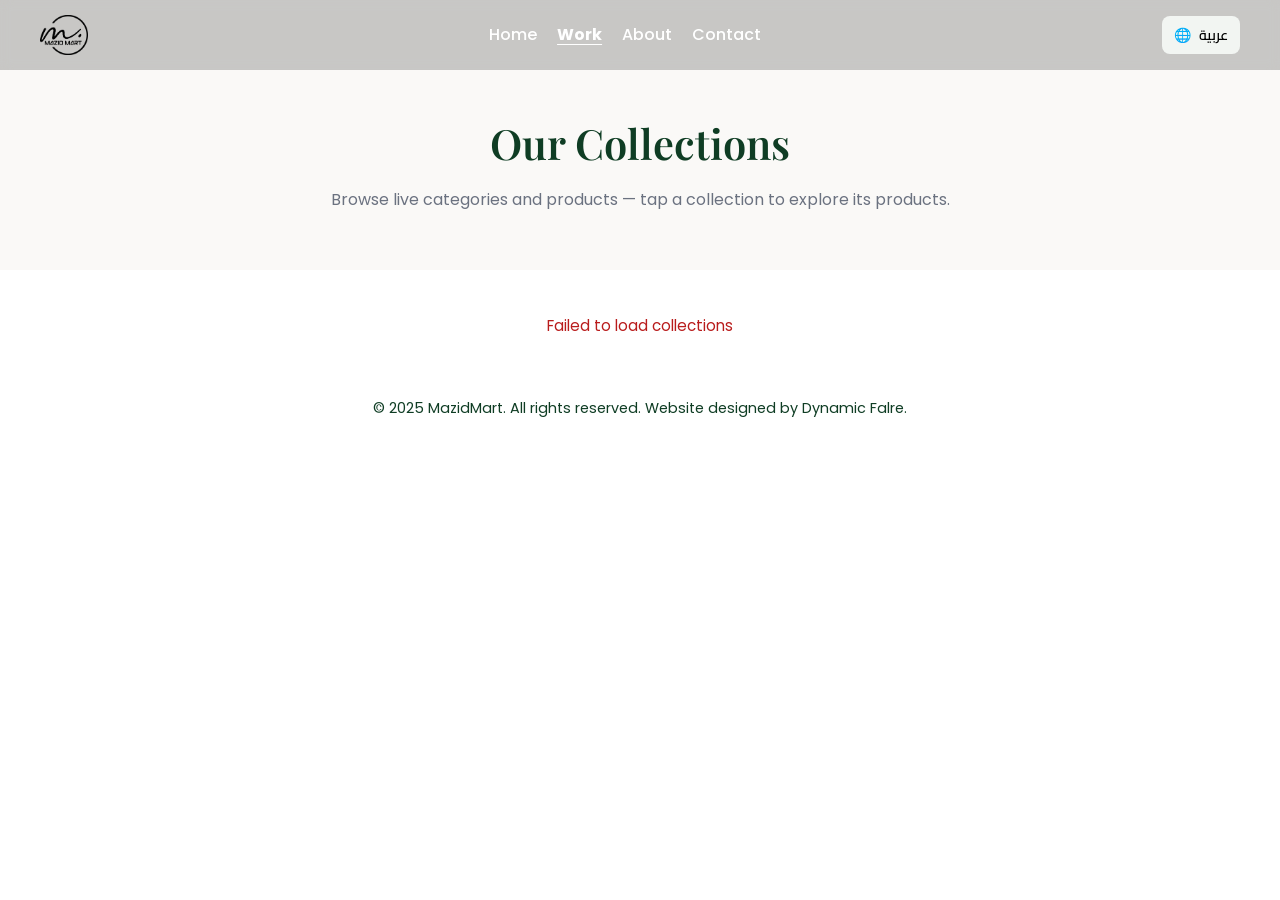
==== categories.html @ 2cf7d4c9 "feat: dedicated categories & product details pages - add categories.html: root tabs + live categorie" ====
<!DOCTYPE html>
<html lang="en">
<head>
  <meta charset="UTF-8">
  <meta name="viewport" content="width=device-width, initial-scale=1.0">
  <title>Collections — MazidMart</title>
  <link rel="stylesheet" href="css/tokens.css">
  <link rel="stylesheet" href="css/base.css">
  <link rel="stylesheet" href="css/header.css">
  <link rel="stylesheet" href="css/work.css">
  <link rel="stylesheet" href="css/catalog.css">
  <link rel="stylesheet" href="css/footer.css">
  <link href="https://fonts.googleapis.com/css2?family=Cairo:wght@400;600;700&family=Poppins:wght@400;600;700&family=Playfair+Display:wght@600;700&family=Dancing+Script:wght@700&display=swap" rel="stylesheet">
  <style>
    .cat-hero { padding: 110px 20px 40px; background: var(--color-bg); text-align:center; }
    .cat-hero h1{ font-family: "Playfair Display", serif; font-size: clamp(1.8rem,5vw,2.6rem); color: var(--color-primary); }
    .cat-hero p{ color: var(--color-text-muted); max-width: 640px; margin: 10px auto 0; }
    .root-tabs{ display:flex; gap:8px; flex-wrap:wrap; justify-content:center; margin:18px auto 0; max-width:900px; }
    .root-tab{ padding:8px 16px; border:1px solid var(--color-border); border-radius:20px; background:#fff; cursor:pointer; font-size:0.85rem; font-weight:600; transition: all .2s; }
    .root-tab.active{ background: var(--color-primary); color:#fff; border-color: var(--color-primary); }
    .root-tab:hover{ border-color: var(--color-primary); }
    .cat-section{ max-width: 1280px; margin: 0 auto; padding: 20px; }
    .category-products-header{ display:flex; align-items:center; justify-content:space-between; gap:12px; flex-wrap:wrap; margin: 18px 0; }
    .category-products-header h2{ font-size: clamp(1.2rem,3vw,1.6rem); color: var(--color-primary); }
    .back-link{ display:inline-flex; align-items:center; gap:6px; text-decoration:none; color: var(--color-primary); font-weight:600; border:1px solid var(--color-border); padding:8px 14px; border-radius:8px; background:#fff; }
    .back-link:hover{ background: var(--color-surface-2); }
    .pagination-bar{ display:flex; justify-content:center; gap:12px; margin:20px 0; }
  </style>
</head>
<body>
  <div class="overlay" id="overlay"></div>
  <header class="header">
    <div class="logo"><a href="index.html"><img src="images/MazidMartLogo.png" alt="MazidMart Logo"></a></div>
    <button class="menu-toggle" id="menu-toggle">☰</button>
    <nav class="nav" id="nav-menu">
      <a href="index.html#home" data-key="home">Home</a>
      <a href="categories.html" data-key="work" style="font-weight:700; text-decoration:underline; text-underline-offset:4px;">Collections</a>
      <a href="index.html#about" data-key="about">About</a>
      <a href="index.html#contact" data-key="contact">Contact</a>
    </nav>
    <div class="actions">
      <button id="lang-btn" class="btn">🌐 <span>English</span></button>
    </div>
  </header>

  <section class="cat-hero">
    <h1 id="catHeroTitle">Our Collections</h1>
    <p id="catHeroDesc">Browse live categories and products — tap a collection to explore its products.</p>
    <div id="rootTabs" class="root-tabs" aria-label="Category filters"></div>
  </section>

  <main class="cat-section">
    <div id="catalogStatus" class="catalog-status">Loading collections…</div>
    <div id="workGrid" class="work-grid"></div>

    <!-- Products view for selected category -->
    <div id="productsView" style="display:none;">
      <div class="category-products-header">
        <h2 id="productsTitle">Products</h2>
        <a href="categories.html" class="back-link">← Back to collections</a>
      </div>
      <div id="productsStatus" class="catalog-status"></div>
      <div id="productsGrid" class="product-modal-grid" style="max-height:none; overflow:visible;"></div>
      <div class="pagination-bar">
        <button id="loadMoreBtn" class="btn" style="display:none;">Load more</button>
      </div>
    </div>
  </main>

  <section class="footer">
    <div class="footer-container">
      <p class="copyright-text" data-key="footer_copyright">© 2025 MazidMart. All rights reserved.</p>
    </div>
  </section>

  <script src="js/config.js"></script>
  <script src="js/api.js"></script>
  <script src="js/lang.js" defer></script>
  <script src="js/header.js" defer></script>
  <script src="js/categories.js" defer></script>
</body>
</html>
---- css/tokens.css ----
/* ===== Design Tokens — MazidMart Luxury Silver ===== */
:root {
  --color-primary: #0f3d24;
  --color-primary-600: #145a35;
  --color-primary-800: #0a2a18;
  --color-accent: #c9a86a;
  --color-accent-600: #b89452;
  --color-bg: #faf9f7;
  --color-surface: #ffffff;
  --color-surface-2: #f3f1ee;
  --color-text: #1a1a1a;
  --color-text-muted: #6b7280;
  --color-border: #e8e5e0;
  --color-silver: #c0c0c0;
  --color-overlay: rgba(15,61,36,0.92);
  --radius-sm: 8px;
  --radius-md: 12px;
  --radius-lg: 16px;
  --radius-xl: 20px;
  --shadow-sm: 0 2px 8px rgba(0,0,0,0.06);
  --shadow-md: 0 8px 24px rgba(0,0,0,0.10);
  --shadow-lg: 0 16px 40px rgba(0,0,0,0.14);
  --container-max: 1280px;
  --header-h: 64px;
  --ease: cubic-bezier(.4,0,.2,1);
  --bp-xs: 480px;
  --bp-sm: 768px;
  --bp-md: 1024px;
  --bp-lg: 1280px;
  --bp-xl: 1440px;
}
---- css/base.css ----
/* ===== Fonts Setup ===== */
@import url('https://fonts.googleapis.com/css2?family=Cairo:wght@400;600;700&family=Poppins:wght@400;600;700&display=swap');

/* ===== Reset CSS ===== */
* {
  margin: 0;
  padding: 0;
  box-sizing: border-box;
}

html {
  scroll-behavior: smooth;
}

body {
  font-family: "Poppins", "Cairo", sans-serif;
  background: #ffffff;
  color: #222;
  line-height: 1.6;
}


/* ===== Language Specific ===== */
body.ar {
  direction: rtl;
  text-align: right;
  font-family: "Cairo", Tahoma, sans-serif;
}

body.en {
  direction: ltr;
  text-align: left;
  font-family: "Poppins", "Cairo", sans-serif;
}
/* Signature only uses Dancing Script */
.sign, .discover-signature {
  font-family: "Dancing Script", cursive;
}

/* ===== Containers ===== */
.container {
  max-width: 1200px;
  margin: 0 auto;
  padding: 0 20px;
}

/* ===== Tokens import via tokens.css load order ===== */

/* ===== Sections ===== */
section {
  padding: 80px 20px;
}
@media (max-width: 1024px) { section{ padding: 64px 20px; } }
@media (max-width: 480px) { section{ padding: 48px 16px; } }

.section-title {
  font-size: clamp(1.6rem, 4vw, 2.2rem);
  font-weight: 700;
  color: var(--color-primary, #0f3d24);
  margin-bottom: 15px;
  text-align: center;
}

.section-desc {
  font-size: 1rem;
  color: #555;
  max-width: 800px;
  margin: 0 auto 40px;
  text-align: center;
}

/* ===== Buttons ===== */
.btn {
  display: inline-flex;
  align-items: center;
  gap: 6px;
  padding: 8px 14px;
  background: #0f3d24;
  color: #fff;
  border: none;
  border-radius: 6px;
  font-size: 0.95rem;
  font-weight: 600;
  cursor: pointer;
  transition: background 0.3s ease;
}

.btn:hover {
  background: #145a35;
}

.btn span {
  font-family: inherit;
}

/* ===== Utilities ===== */
img {
  max-width: 100%;
  height: auto;
  display: block;
}

h1, h2, h3, h4, h5, h6 {
  font-family: inherit;
  font-weight: 600;
  color: inherit;
}

p {
  font-family: inherit;
  color: inherit;
}
---- css/header.css ----
/* ===== Header ===== */
.header {
  display: flex;
  justify-content: space-between;
  align-items: center;
  padding: 15px 40px;
  position: fixed;
  top: 0;
  left: 0;
  width: 100%;
  z-index: 1000;
  background: rgba(0, 0, 0, 0.2);
  backdrop-filter: blur(6px);
  transition: background 0.3s ease, box-shadow 0.3s ease;
  box-sizing: border-box;
}

.header.scrolled {
  background: rgba(10, 42, 24, 0.88);
  backdrop-filter: blur(10px);
  box-shadow: 0 4px 16px rgba(0, 0, 0, 0.18);
  border-bottom: 1px solid rgba(255,255,255,0.08);
}

/* Logo */
.logo img {
  height: 40px;
}

/* Nav */
.nav {
  display: flex;
  gap: 20px;
}

.nav a {
  text-decoration: none;
  color: white;
  font-weight: 500;
  transition: color 0.3s;
}

.nav a:hover {
  color: #ddd;
}

/* Actions */
.actions {
  display: flex;
  gap: 10px;
}

/* Language Button */
#lang-btn {
  display: flex;
  align-items: center;
  gap: 6px;
  font-size: 14px;
  padding: 6px 12px;
  border-radius: 8px;
  background: #f2f5f2;
  color: #000;
  border: none;
  cursor: pointer;
  font-family: "Cairo";
  transition: all 0.3s ease;
}

#lang-btn span {
  margin-left: 2px;
}

#lang-btn.ar {
  font-family: "Cairo";
}

/* Mobile Menu Button */
.menu-toggle {
  display: none;
  font-size: 28px;
  background: none;
  border: none;
  cursor: pointer;
  color: white;
}

/* Overlay */
.overlay {
  display: none;
  position: fixed;
  top: 0;
  left: 0;
  width: 100%;
  height: 100%;
  background: rgba(0, 0, 0, 0.5);
  z-index: 999;
  opacity: 0;
  transition: opacity 0.3s ease;
}

.overlay.show {
  display: block;
  opacity: 1;
}

/* 📱 Responsive — unified */
@media (max-width: 1024px) {
  .header { padding: 14px 20px; }
  .nav { gap: 16px; }
}
@media (max-width: 768px) {
  .header {
    padding: 15px 20px;
    display: grid;
    grid-template-columns: auto 1fr auto;
    align-items: center;
    gap: 10px;
  }

  .actions {
    order: 1;
    justify-self: start;
  }

  .logo {
    order: 2;
    justify-self: center;
  }

  .menu-toggle {
    display: block;
    order: 3;
    justify-self: end;
  }

  .nav {
    display: none;
    flex-direction: column;
    position: fixed;
    top: 0;
    right: -100%;
    width: 75%;
    height: 100vh;
    background: #0f3d24;
    backdrop-filter: none;
    padding: 80px 30px 30px;
    z-index: 1001;
    transition: right 0.3s ease;
    box-shadow: -2px 0 10px rgba(0, 0, 0, 0.2);
  }

  .nav.show {
    display: flex;
    right: 0;
  }
  
  /* NEW CSS RULE: Change body background when mobile menu is open */
  body.show-nav-body {
    background-color: #0f3d24;
  }

  .nav a {
    color: #ffffff;
    padding: 15px 0;
    border-bottom: 1px solid rgba(255, 255, 255, 0.2);
    font-size: 16px;
  }

  .nav a:hover {
    color: #f0f0f0;
    background: rgba(0, 0, 0, 0.1);
    padding: 15px 10px;
  }

  .logo img {
    height: 36px;
  }

  #lang-btn {
    font-size: 12px;
    padding: 5px 10px;
  }
}
---- css/work.css ----
/* ===== Our Work Section ===== */
.our-work {
  padding: 80px 20px;
  background: var(--color-bg, #f9f9f9);
}

.work-header {
  text-align: center;
  max-width: 700px;
  margin: 0 auto 50px;
}

.work-header h2 {
  font-size: 2.5rem;
  color: #0f3d24;
  margin-bottom: 12px;
  font-weight: 700;
}

.work-header p {
  font-size: 1.1rem;
  color: #666;
  line-height: 1.6;
}

.work-grid {
  display: grid;
  grid-template-columns: repeat(4, 1fr);
  gap: 20px;
  max-width: 1200px;
  margin: 0 auto;
}

.work-box {
  position: relative;
  border-radius: var(--radius-md, 12px);
  overflow: hidden;
  height: 280px;
  cursor: pointer;
  transition: transform 0.3s var(--ease, ease), box-shadow 0.3s var(--ease, ease);
  border: 1px solid var(--color-border, #e8e5e0);
  background: var(--color-surface, #fff);
  box-shadow: var(--shadow-sm, 0 2px 8px rgba(0,0,0,0.06));
}

.work-box:hover {
  transform: translateY(-5px);
  box-shadow: var(--shadow-md, 0 8px 24px rgba(0,0,0,0.10));
}
.work-box:focus-visible { outline: 2px solid var(--color-accent, #c9a86a); outline-offset: 2px; }

.work-box img {
  width: 100%;
  height: 100%;
  object-fit: cover;
  transition: transform 0.5s ease;
}

.work-box:hover img {
  transform: scale(1.1);
}

.work-overlay {
  position: absolute;
  top: 0;
  left: 0;
  width: 100%;
  height: 100%;
  background: linear-gradient(to top, rgba(0, 0, 0, 0.8) 0%, rgba(0, 0, 0, 0.4) 50%, transparent 100%);
  display: flex;
  flex-direction: column;
  align-items: center;
  justify-content: center;
  padding: 30px;
  opacity: 0;
  transition: opacity 0.4s ease;
  text-align: center;
}

.work-box:hover .work-overlay {
  opacity: 1;
}

.work-overlay h3 {
  color: #fff;
  font-size: 1.3rem;
  font-weight: 600;
  transform: translateY(20px);
  transition: transform 0.4s ease;
  margin-bottom: 8px;
}

.work-box:hover .work-overlay h3 {
  transform: translateY(0);
}

.work-cta {
  color: #fff;
  font-size: 0.9rem;
  font-weight: 400;
  opacity: 0.9;
  transform: translateY(20px);
  transition: transform 0.4s ease 0.1s;
  margin: 0;
}

.work-box:hover .work-cta {
  transform: translateY(0);
}

/* ===== 📱 Responsive — unified (1024→900→480) ===== */
@media (max-width: 1024px) {
  .work-grid { grid-template-columns: repeat(3, 1fr); gap: 16px; }
  .work-box { height: 260px; }
}
@media (max-width: 900px) {
  .our-work {
    padding: 60px 20px;
  }

  .work-header h2 {
    font-size: 2rem;
  }

  .work-header p {
    font-size: 1rem;
  }

  .work-grid {
    grid-template-columns: repeat(2, 1fr);
    gap: 15px;
  }

  .work-box {
    height: 250px;
  }

  .work-overlay h3 {
    font-size: 1.2rem;
  }
}

@media (max-width: 480px) {
  .work-header h2 {
    font-size: 1.6rem;
  }

  .work-grid {
    grid-template-columns: repeat(2, 1fr);
    gap: 10px;
  }

  .work-box {
    height: 180px;
  }

  .work-overlay h3 {
    font-size: 1rem;
  }

  .work-overlay {
    padding: 20px;
  }
}

/* ===== Image Slider Modal Styles (Add this section to work.css) ===== */
.modal-slider {
    display: none; /* Hidden by default */
    position: fixed; 
    z-index: 1000; /* High z-index to be on top of everything */
    left: 0;
    top: 0;
    width: 100%; 
    height: 100%; 
    overflow: auto; 
    background-color: rgba(0,0,0,0.9); /* Black w/ opacity */
    padding: 20px;
}

/* When modal is shown, use flexbox for centering */
.modal-slider[style*="display: block"],
.modal-slider[style*="display:block"] {
    display: flex !important;
    align-items: center;
    justify-content: center;
}

.modal-content {
    margin: 0;
    display: block;
    width: 90%;
    max-width: 900px;
    position: relative;
    background-color: #fff;
    border-radius: 12px;
    overflow: hidden;
}

.close-btn {
    position: absolute;
    top: 15px;
    right: 35px;
    color: #fff;
    font-size: 40px;
    font-weight: bold;
    transition: 0.3s;
    cursor: pointer;
    z-index: 1001; 
    text-shadow: 0 0 5px rgba(0,0,0,0.5);
}

.close-btn:hover,
.close-btn:focus {
    color: #0f3d24;
    text-decoration: none;
    cursor: pointer;
}

/* Slider Container */
.slider-container {
    position: relative;
    min-height: 500px;
    max-height: 70vh; 
    overflow: hidden;
    background-color: #000;
    display: flex;
    align-items: center;
}

.slider-images {
    display: flex; /* Makes images line up horizontally */
    transition: transform 0.5s ease-in-out; /* For sliding animation */
    height: 100%;
    align-items: center;
    direction: ltr; /* Force LTR to prevent RTL from reversing translateX */
}

.slider-images img {
    width: 100%;
    height: auto;
    min-height: 400px;
    max-height: 70vh;
    object-fit: contain; /* Ensures the whole image is visible */
    flex-shrink: 0;
    background-color: #000;
    display: block;
}

/* Slider Controls (Prev/Next Buttons) */
.prev-btn, .next-btn {
    cursor: pointer;
    position: absolute;
    top: 50%;
    transform: translateY(-50%);
    width: auto;
    padding: 16px;
    color: white;
    font-weight: bold;
    font-size: 20px;
    transition: 0.6s ease;
    border-radius: 0 3px 3px 0;
    user-select: none;
    background-color: rgba(0, 0, 0, 0.5);
    border: none;
    outline: none;
    left: 0;
}

.next-btn {
    right: 0;
    left: auto;
    border-radius: 3px 0 0 3px;
}

.prev-btn:hover, .next-btn:hover {
    background-color: rgba(0, 0, 0, 0.8);
}

/* RTL Support for Arabic */
body.ar .prev-btn {
    left: auto;
    right: 0;
    border-radius: 3px 0 0 3px;
}

body.ar .next-btn {
    right: auto;
    left: 0;
    border-radius: 0 3px 3px 0;
}

/* Slider Caption */
.slider-caption {
    padding: 15px;
    text-align: center;
    background-color: #f1f1f1;
    border-top: 1px solid #ddd;
}

.slider-caption h4 {
    margin: 0;
    color: #0f3d24;
    font-size: 1.5rem;
}


/* Media Queries for Modal */
@media (max-width: 768px) {
    .modal-slider {
        padding: 10px;
    }
    
    .modal-content {
        width: 95%;
        max-height: 90vh;
    }

    .close-btn {
        top: 5px;
        right: 15px;
        font-size: 30px;
    }

    .prev-btn, .next-btn {
        padding: 10px;
        font-size: 16px;
    }

    .slider-container {
        min-height: 300px;
        max-height: 50vh;
    }

    .slider-images img {
        min-height: 250px;
        max-height: 50vh;
    }

    .slider-caption h4 {
        font-size: 1.2rem;
    }
}

@media (max-width: 480px) {
    .modal-slider {
        padding: 5px;
    }

    .modal-content {
        width: 98%;
        max-width: 100%;
        border-radius: 8px;
        max-height: 95vh;
    }

    .close-btn {
        top: 2px;
        right: 10px;
        font-size: 25px;
    }

    .prev-btn, .next-btn {
        padding: 8px;
        font-size: 14px;
    }

    .slider-container {
        min-height: 250px;
        max-height: 45vh;
    }

    .slider-images img {
        min-height: 200px;
        max-height: 45vh;
    }

    .slider-caption {
        padding: 10px;
    }

    .slider-caption h4 {
        font-size: 1rem;
    }
}
---- css/catalog.css ----
/* ===== Catalog — Categories & Products (live) ===== */
.catalog-status {
  text-align:center;
  padding: 24px;
  color: var(--color-text-muted);
  font-size: 0.95rem;
}
.catalog-status.error { color: #b91c1c; }
.catalog-status button {
  margin-top:12px;
}

/* skeleton */
.skeleton {
  background: linear-gradient(90deg, #eee 25%, #f5f5f5 50%, #eee 75%);
  background-size: 200% 100%;
  animation: shimmer 1.2s infinite;
  border-radius: var(--radius-md);
}
@keyframes shimmer { 0%{background-position:200% 0} 100%{background-position:-200% 0} }

.work-box.skeleton-box {
  height: 280px;
  border: 1px solid var(--color-border);
}
.work-box .badge-count {
  position:absolute;
  top:10px;
  right:10px;
  background: rgba(255,255,255,0.95);
  color: var(--color-primary);
  font-size: 0.7rem;
  font-weight:700;
  padding: 4px 8px;
  border-radius: 20px;
  z-index:2;
}
body.ar .work-box .badge-count { right:auto; left:10px; }

/* ensure overlay visible on touch */
@media (pointer: coarse) {
  .work-overlay { opacity:1; background: linear-gradient(to top, rgba(0,0,0,0.75) 0%, rgba(0,0,0,0.2) 60%, transparent 100%); }
  .work-overlay h3, .work-cta { transform:none; }
}

/* Product Modal Grid */
.product-modal-grid {
  display:grid;
  grid-template-columns: repeat(4, 1fr);
  gap:16px;
  padding: 16px;
  max-height: 60vh;
  overflow:auto;
}
.product-card {
  border:1px solid var(--color-border);
  border-radius: var(--radius-md);
  overflow:hidden;
  background: var(--color-surface);
  transition: transform .25s var(--ease), box-shadow .25s var(--ease);
  display:flex;
  flex-direction:column;
}
.product-card:hover { transform: translateY(-4px); box-shadow: var(--shadow-md); }
.product-card img {
  width:100%;
  aspect-ratio: 1 / 1;
  object-fit: cover;
  background: var(--color-surface-2);
}
.product-card-body {
  padding:12px;
  display:flex;
  flex-direction:column;
  gap:6px;
  flex:1;
}
.product-card-title {
  font-size:0.9rem;
  font-weight:600;
  color: var(--color-text);
  line-height:1.3;
  display:-webkit-box;
  -webkit-line-clamp:2;
  -webkit-box-orient:vertical;
  overflow:hidden;
  min-height: 2.6em;
}
.product-card-meta {
  font-size:0.75rem;
  color: var(--color-text-muted);
}
.product-card-price {
  margin-top:auto;
  font-weight:700;
  color: var(--color-primary);
  font-size:0.95rem;
}
.empty-products {
  grid-column:1/-1;
  text-align:center;
  padding: 40px 16px;
  color: var(--color-text-muted);
}

/* modal tweaks */
.modal-slider .slider-caption { display:flex; align-items:center; justify-content:space-between; gap:12px; }
.modal-slider .catalog-close-hint { font-size:0.75rem; color:#6b7280; }

/* silver ticker */
.silver-ticker {
  position: fixed;
  top: var(--header-h);
  left:0;
  right:0;
  z-index: 900;
  background: linear-gradient(90deg, var(--color-primary), var(--color-primary-600));
  color:#fff;
  font-size: 0.8rem;
  padding: 6px 16px;
  display:flex;
  align-items:center;
  justify-content:center;
  gap:10px;
  transform: translateY(-100%);
  transition: transform .3s var(--ease);
}
.silver-ticker.show { transform: translateY(0); }
.silver-ticker strong { color: var(--color-accent); }

/* refine work grid breakpoints unified */
@media (max-width: 1280px) { .product-modal-grid{grid-template-columns: repeat(3,1fr);} }
@media (max-width: 900px) { .product-modal-grid{grid-template-columns: repeat(2,1fr);} }
@media (max-width: 480px) { .product-modal-grid{grid-template-columns: 1fr 1fr; gap:10px; padding:10px;} .product-card-title{font-size:0.8rem;} }
---- css/footer.css ----
/* ===== Footer Section ===== */
.footer {
    background-color: #ffffff; /* Changed background to white */
    color: #0f3d24; /* Changed text color to your brand's dark green */
    padding: 15px;
    text-align: center;
}

.copyright-text {
    font-size: 0.9rem;
    color: #0f3d24; /* Changed text color to your brand's dark green */
}

/* RTL Adjustments for Arabic */
body.ar .copyright-text {
    font-family: 'Cairo', sans-serif;
}
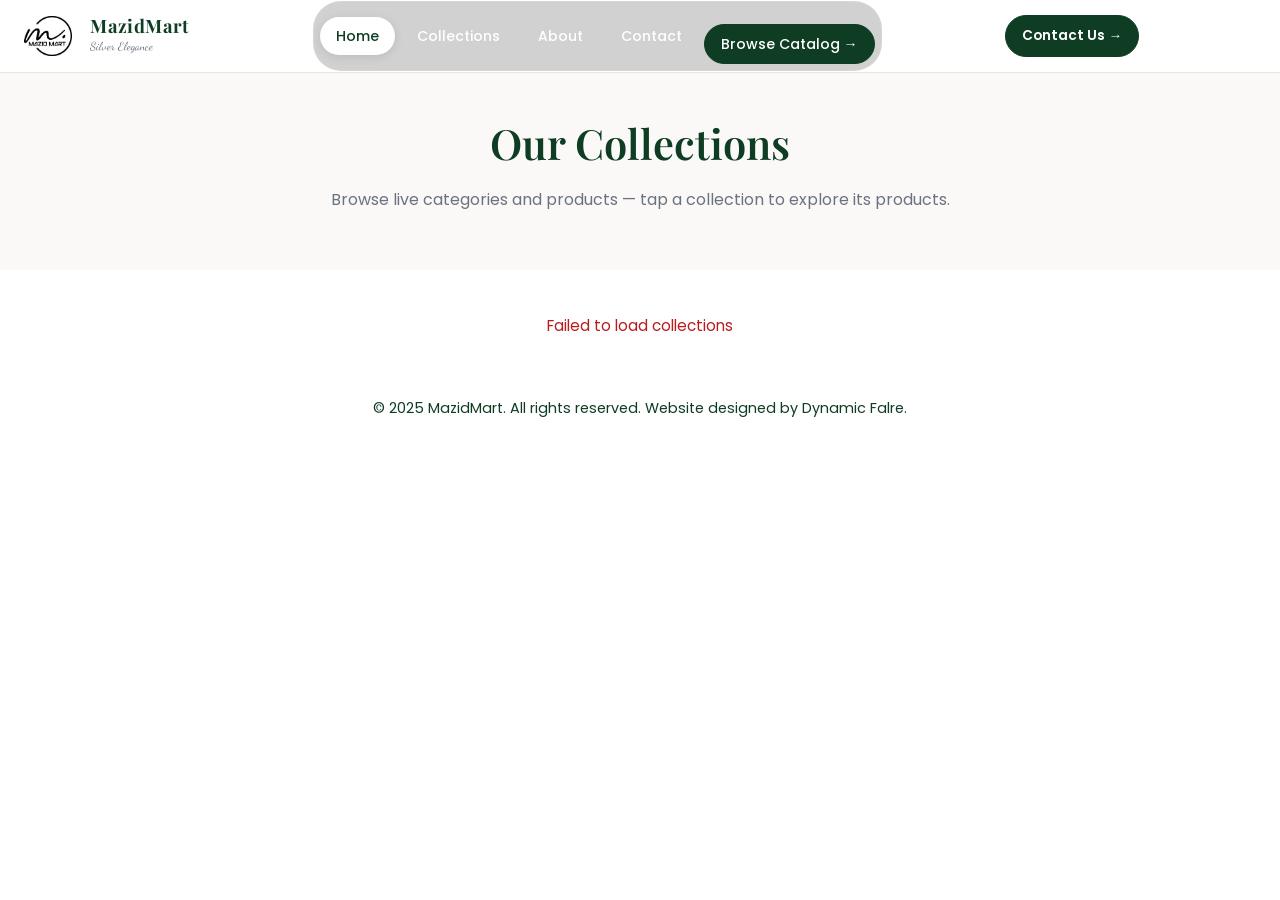
==== commit c826c1d4: "refactor: header + hero + section arrangement for premium brand landing - header: new header-inner, " ====
--- a/categories.html
+++ b/categories.html
@@ -29,17 +29,27 @@
 </head>
 <body>
   <div class="overlay" id="overlay"></div>
-  <header class="header">
-    <div class="logo"><a href="index.html"><img src="images/MazidMartLogo.png" alt="MazidMart Logo"></a></div>
-    <button class="menu-toggle" id="menu-toggle">☰</button>
-    <nav class="nav" id="nav-menu">
-      <a href="index.html#home" data-key="home">Home</a>
-      <a href="categories.html" data-key="work" style="font-weight:700; text-decoration:underline; text-underline-offset:4px;">Collections</a>
-      <a href="index.html#about" data-key="about">About</a>
-      <a href="index.html#contact" data-key="contact">Contact</a>
-    </nav>
-    <div class="actions">
-      <button id="lang-btn" class="btn">🌐 <span>English</span></button>
+  <header class="header scrolled" style="background: rgba(255,255,255,0.96); backdrop-filter: blur(12px); border-bottom:1px solid var(--color-border);">
+    <div class="header-inner">
+      <div class="logo">
+        <a href="index.html"><img src="images/MazidMartLogo.png" alt="MazidMart Logo"></a>
+        <div style="display:flex; flex-direction:column; margin-left:8px;">
+          <span class="logo-text" style="color: var(--color-primary);">MazidMart</span>
+          <span class="logo-sub" style="color: var(--color-text-muted);">Silver Elegance</span>
+        </div>
+      </div>
+      <nav class="nav" id="nav-menu">
+        <a href="index.html#home">Home</a>
+        <a href="categories.html" class="active">Collections</a>
+        <a href="index.html#about">About</a>
+        <a href="index.html#contact">Contact</a>
+        <a href="categories.html" class="cta-header mobile-only" style="margin-top:16px;">Browse Catalog →</a>
+      </nav>
+      <div class="actions">
+        <a href="index.html#contact" class="cta-header">Contact Us →</a>
+        <button id="lang-btn"><span>🌐</span> <span>English</span></button>
+        <button class="menu-toggle" id="menu-toggle" aria-label="Menu" style="color: var(--color-primary);">☰</button>
+      </div>
     </div>
   </header>
 
--- a/css/base.css
+++ b/css/base.css
@@ -49,6 +49,7 @@
 /* ===== Sections ===== */
 section {
   padding: 80px 20px;
+  scroll-margin-top: 80px;
 }
 @media (max-width: 1024px) { section{ padding: 64px 20px; } }
 @media (max-width: 480px) { section{ padding: 48px 16px; } }
--- a/css/header.css
+++ b/css/header.css
@@ -1,183 +1,199 @@
-/* ===== Header ===== */
+/* ===== Header — Premium Refactored ===== */
 .header {
-  display: flex;
-  justify-content: space-between;
-  align-items: center;
-  padding: 15px 40px;
   position: fixed;
-  top: 0;
-  left: 0;
-  width: 100%;
+  top: 0; left: 0; width: 100%;
   z-index: 1000;
-  background: rgba(0, 0, 0, 0.2);
-  backdrop-filter: blur(6px);
-  transition: background 0.3s ease, box-shadow 0.3s ease;
+  background: rgba(255,255,255,0.04);
+  backdrop-filter: blur(8px) saturate(1.2);
+  border-bottom: 1px solid rgba(255,255,255,0.08);
+  transition: background .35s var(--ease, ease), box-shadow .35s var(--ease, ease), border-color .35s;
   box-sizing: border-box;
 }
+.header.scrolled {
+  background: rgba(255,255,255,0.92);
+  backdrop-filter: blur(12px) saturate(1.2);
+  box-shadow: 0 6px 24px rgba(15,61,36,0.08);
+  border-bottom: 1px solid rgba(15,61,36,0.08);
+}
+.header.scrolled .nav a{ color: #1a1a1a; }
+.header.scrolled .nav a:hover{ color: var(--color-primary); }
+.header.scrolled .menu-toggle{ color: var(--color-primary); }
+.header.scrolled #lang-btn{ background:#fff; border:1px solid var(--color-border); color: var(--color-primary); }
 
-.header.scrolled {
-  background: rgba(10, 42, 24, 0.88);
-  backdrop-filter: blur(10px);
-  box-shadow: 0 4px 16px rgba(0, 0, 0, 0.18);
-  border-bottom: 1px solid rgba(255,255,255,0.08);
+.header-inner{
+  max-width: 1280px;
+  margin:0 auto;
+  padding: 0 24px;
+  height: 72px;
+  display:flex;
+  align-items:center;
+  justify-content:space-between;
+  gap:20px;
 }
 
 /* Logo */
-.logo img {
-  height: 40px;
+.logo{ display:flex; align-items:center; gap:10px; flex-shrink:0; }
+.logo a{ display:flex; align-items:center; }
+.logo img{ height:40px; display:block; transition: transform .3s; }
+.logo:hover img{ transform: scale(1.02); }
+.logo-text{
+  font-family:"Playfair Display", serif;
+  font-weight:700;
+  font-size:1.15rem;
+  color:#fff;
+  letter-spacing:.4px;
+  line-height:1;
 }
+.header.scrolled .logo-text{ color: var(--color-primary); }
+.logo-sub{
+  font-family:"Dancing Script", cursive;
+  font-size:.72rem;
+  color: rgba(255,255,255,.82);
+  margin-top:2px;
+}
+.header.scrolled .logo-sub{ color: var(--color-text-muted); }
 
-/* Nav */
-.nav {
-  display: flex;
-  gap: 20px;
+/* Nav — centered pill */
+.nav{
+  display:flex;
+  align-items:center;
+  gap:6px;
+  background: rgba(0,0,0,.18);
+  padding:6px;
+  border-radius: 28px;
+  border:1px solid rgba(255,255,255,.10);
 }
-
-.nav a {
-  text-decoration: none;
-  color: white;
-  font-weight: 500;
-  transition: color 0.3s;
+.header.scrolled .nav{
+  background: var(--color-surface-2);
+  border-color: var(--color-border);
 }
-
-.nav a:hover {
-  color: #ddd;
+.nav a{
+  text-decoration:none;
+  color:#fff;
+  font-weight:500;
+  font-size:.88rem;
+  padding:8px 16px;
+  border-radius:20px;
+  transition: all .25s var(--ease);
+  position:relative;
+  white-space:nowrap;
+}
+.nav a:hover{
+  background: rgba(255,255,255,.14);
+  color:#fff;
+}
+.nav a.active{
+  background: #fff;
+  color: var(--color-primary);
+  box-shadow: 0 2px 10px rgba(0,0,0,.10);
+}
+.header.scrolled .nav a.active{
+  background: var(--color-primary);
+  color:#fff;
 }
 
 /* Actions */
-.actions {
-  display: flex;
-  gap: 10px;
+.actions{ display:flex; align-items:center; gap:10px; flex-shrink:0; }
+.cta-header{
+  display:inline-flex; align-items:center; gap:8px;
+  padding:9px 16px;
+  background: var(--color-primary);
+  color:#fff;
+  border-radius: 22px;
+  text-decoration:none;
+  font-weight:600;
+  font-size:.85rem;
+  border:1px solid var(--color-primary);
+  transition: all .25s;
+}
+.cta-header:hover{ background: var(--color-primary-600); transform: translateY(-1px); box-shadow: 0 6px 16px rgba(15,61,36,.18); }
+.header.scrolled .cta-header{ box-shadow:none; }
+#lang-btn{
+  display:flex; align-items:center; gap:6px;
+  font-size:.82rem; padding:8px 12px;
+  border-radius:20px;
+  background: rgba(255,255,255,.14);
+  color:#fff;
+  border:1px solid rgba(255,255,255,.18);
+  cursor:pointer;
+  font-family:"Poppins", sans-serif;
+  transition: all .25s;
+  backdrop-filter: blur(6px);
+}
+#lang-btn:hover{ background: rgba(255,255,255,.22); }
+.header.scrolled #lang-btn:hover{ background:#fff; }
+
+/* Mobile toggle */
+.menu-toggle{
+  display:none;
+  font-size:26px;
+  background:none; border:none; cursor:pointer; color:#fff;
+  width:40px; height:40px; border-radius:50%;
+  align-items:center; justify-content:center;
+  transition: background .2s;
+}
+.menu-toggle:hover{ background: rgba(255,255,255,.12); }
+
+/* Overlay */
+.overlay{
+  display:none; position:fixed; inset:0;
+  background: rgba(10,42,24,.42);
+  backdrop-filter: blur(3px);
+  z-index:999; opacity:0; transition: opacity .3s;
+}
+.overlay.show{ display:block; opacity:1; }
+
+/* Responsive — tablet */
+@media (max-width: 1024px){
+  .header-inner{ padding:0 18px; height:68px; }
+  .nav{ gap:4px; padding:5px; }
+  .nav a{ padding:7px 12px; font-size:.82rem; }
+  .logo img{ height:36px; }
 }
 
-/* Language Button */
-#lang-btn {
-  display: flex;
-  align-items: center;
-  gap: 6px;
-  font-size: 14px;
-  padding: 6px 12px;
-  border-radius: 8px;
-  background: #f2f5f2;
-  color: #000;
-  border: none;
-  cursor: pointer;
-  font-family: "Cairo";
-  transition: all 0.3s ease;
+/* Mobile drawer */
+@media (max-width: 860px){
+  .header-inner{ display:grid; grid-template-columns: auto 1fr auto; gap:10px; }
+  .logo{ order:2; justify-self:center; }
+  .actions{ order:1; justify-self:start; }
+  .menu-toggle{ display:flex; order:3; justify-self:end; }
+  .nav{
+    display:flex;
+    flex-direction:column;
+    position:fixed; top:0; right:0;
+    width:78%; max-width:340px; height:100vh;
+    background:#fff;
+    border-left:1px solid var(--color-border);
+    border-radius:0;
+    padding:80px 22px 24px;
+    gap:4px;
+    transform: translateX(100%);
+    transition: transform .32s var(--ease);
+    box-shadow: -12px 0 32px rgba(0,0,0,.14);
+    z-index:1001;
+    align-items:stretch;
+  }
+  .nav.show{ transform: translateX(0); }
+  .nav a{
+    color: var(--color-text);
+    padding:14px 14px;
+    border-radius:10px;
+    font-size:.95rem;
+    background: transparent;
+    border:1px solid transparent;
+  }
+  .nav a:hover{ background: var(--color-surface-2); color: var(--color-primary); }
+  .nav a.active{ background: var(--color-primary); color:#fff; }
+  .header.scrolled .nav a{ color: var(--color-text); }
+  .cta-header{ display:none; }
+  .cta-header.mobile-only{ display:inline-flex; margin-top:12px; justify-content:center; }
+  body.show-nav-body{ overflow:hidden; }
 }
 
-#lang-btn span {
-  margin-left: 2px;
+@media (max-width: 480px){
+  .header-inner{ padding:0 14px; height:64px; }
+  .logo img{ height:32px; }
+  #lang-btn{ padding:6px 10px; font-size:.78rem; }
+  #lang-btn span{ display:none; }
+  .nav{ width:84%; }
 }
-
-#lang-btn.ar {
-  font-family: "Cairo";
-}
-
-/* Mobile Menu Button */
-.menu-toggle {
-  display: none;
-  font-size: 28px;
-  background: none;
-  border: none;
-  cursor: pointer;
-  color: white;
-}
-
-/* Overlay */
-.overlay {
-  display: none;
-  position: fixed;
-  top: 0;
-  left: 0;
-  width: 100%;
-  height: 100%;
-  background: rgba(0, 0, 0, 0.5);
-  z-index: 999;
-  opacity: 0;
-  transition: opacity 0.3s ease;
-}
-
-.overlay.show {
-  display: block;
-  opacity: 1;
-}
-
-/* 📱 Responsive — unified */
-@media (max-width: 1024px) {
-  .header { padding: 14px 20px; }
-  .nav { gap: 16px; }
-}
-@media (max-width: 768px) {
-  .header {
-    padding: 15px 20px;
-    display: grid;
-    grid-template-columns: auto 1fr auto;
-    align-items: center;
-    gap: 10px;
-  }
-
-  .actions {
-    order: 1;
-    justify-self: start;
-  }
-
-  .logo {
-    order: 2;
-    justify-self: center;
-  }
-
-  .menu-toggle {
-    display: block;
-    order: 3;
-    justify-self: end;
-  }
-
-  .nav {
-    display: none;
-    flex-direction: column;
-    position: fixed;
-    top: 0;
-    right: -100%;
-    width: 75%;
-    height: 100vh;
-    background: #0f3d24;
-    backdrop-filter: none;
-    padding: 80px 30px 30px;
-    z-index: 1001;
-    transition: right 0.3s ease;
-    box-shadow: -2px 0 10px rgba(0, 0, 0, 0.2);
-  }
-
-  .nav.show {
-    display: flex;
-    right: 0;
-  }
-  
-  /* NEW CSS RULE: Change body background when mobile menu is open */
-  body.show-nav-body {
-    background-color: #0f3d24;
-  }
-
-  .nav a {
-    color: #ffffff;
-    padding: 15px 0;
-    border-bottom: 1px solid rgba(255, 255, 255, 0.2);
-    font-size: 16px;
-  }
-
-  .nav a:hover {
-    color: #f0f0f0;
-    background: rgba(0, 0, 0, 0.1);
-    padding: 15px 10px;
-  }
-
-  .logo img {
-    height: 36px;
-  }
-
-  #lang-btn {
-    font-size: 12px;
-    padding: 5px 10px;
-  }
-}
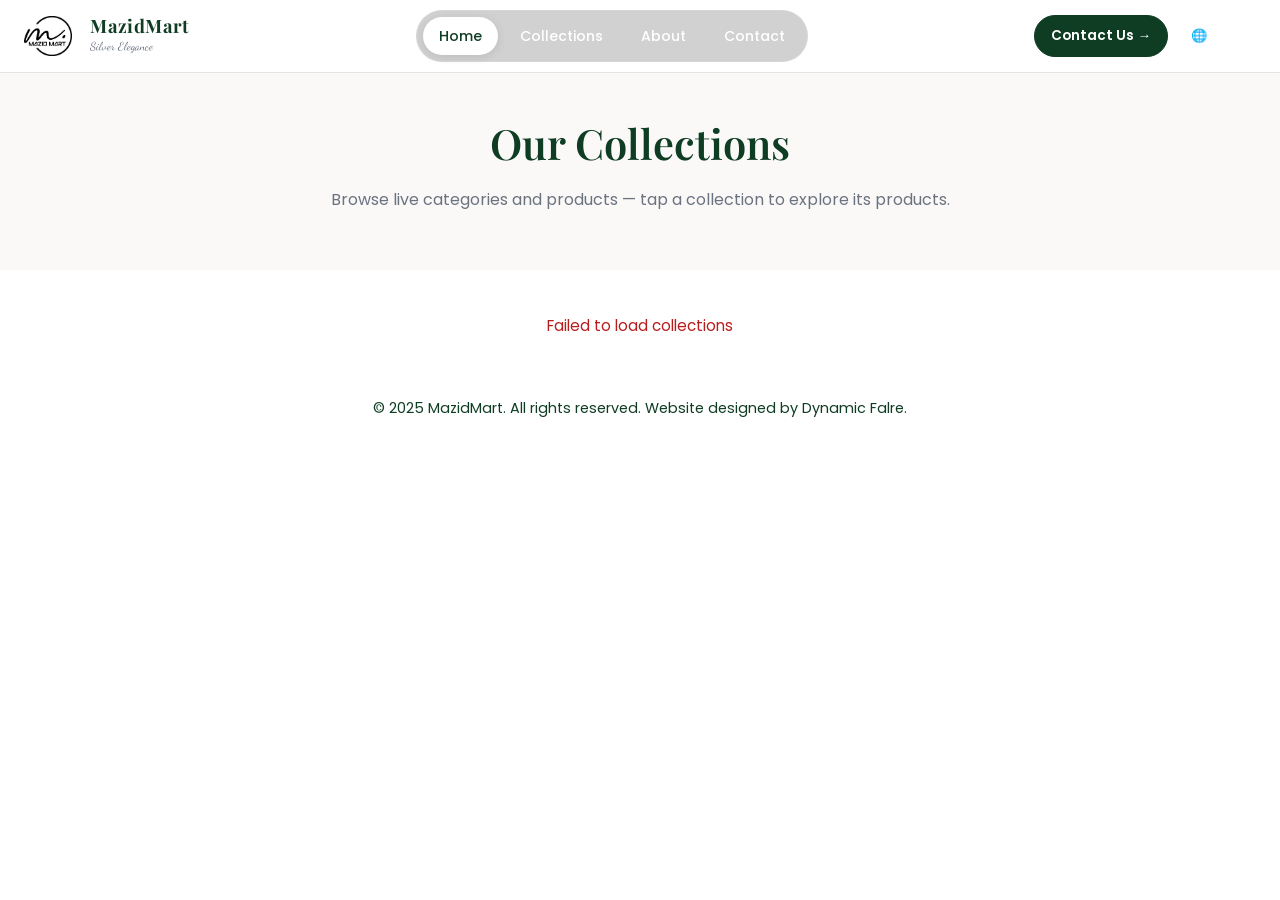
==== commit 1e29bf32: "fix: hero buttons one-line, header seamless & drawer AR, hide green gap - hero.css: white-space nowr" ====
--- a/categories.html
+++ b/categories.html
@@ -48,8 +48,8 @@
       <div class="actions">
         <a href="index.html#contact" class="cta-header">Contact Us →</a>
         <button id="lang-btn"><span>🌐</span> <span>English</span></button>
-        <button class="menu-toggle" id="menu-toggle" aria-label="Menu" style="color: var(--color-primary);">☰</button>
       </div>
+      <button class="menu-toggle" id="menu-toggle" aria-label="Menu" style="color: var(--color-primary);">☰</button>
     </div>
   </header>
 
--- a/css/base.css
+++ b/css/base.css
@@ -25,6 +25,13 @@
   direction: rtl;
   text-align: right;
   font-family: "Cairo", Tahoma, sans-serif;
+}
+body.ar *{
+  font-family: "Cairo", Tahoma, sans-serif !important;
+}
+body.ar .sign,
+body.ar .discover-signature{
+  font-family: "Dancing Script", cursive !important;
 }
 
 body.en {
--- a/css/header.css
+++ b/css/header.css
@@ -1,18 +1,19 @@
-/* ===== Header — Premium Refactored ===== */
+/* ===== Header — Seamless with Hero ===== */
 .header {
   position: fixed;
   top: 0; left: 0; width: 100%;
   z-index: 1000;
-  background: rgba(255,255,255,0.04);
-  backdrop-filter: blur(8px) saturate(1.2);
-  border-bottom: 1px solid rgba(255,255,255,0.08);
-  transition: background .35s var(--ease, ease), box-shadow .35s var(--ease, ease), border-color .35s;
+  background: transparent;
+  border-bottom: none;
+  box-shadow: none;
+  backdrop-filter: none;
+  transition: background .35s var(--ease, ease), box-shadow .35s var(--ease, ease), border-color .35s, backdrop-filter .35s;
   box-sizing: border-box;
 }
 .header.scrolled {
-  background: rgba(255,255,255,0.92);
+  background: rgba(255,255,255,0.96);
   backdrop-filter: blur(12px) saturate(1.2);
-  box-shadow: 0 6px 24px rgba(15,61,36,0.08);
+  box-shadow: 0 4px 20px rgba(15,61,36,0.08);
   border-bottom: 1px solid rgba(15,61,36,0.08);
 }
 .header.scrolled .nav a{ color: #1a1a1a; }
@@ -108,6 +109,7 @@
 }
 .cta-header:hover{ background: var(--color-primary-600); transform: translateY(-1px); box-shadow: 0 6px 16px rgba(15,61,36,.18); }
 .header.scrolled .cta-header{ box-shadow:none; }
+.cta-header.mobile-only{ display:none; }
 #lang-btn{
   display:flex; align-items:center; gap:6px;
   font-size:.82rem; padding:8px 12px;
@@ -153,10 +155,10 @@
 
 /* Mobile drawer */
 @media (max-width: 860px){
-  .header-inner{ display:grid; grid-template-columns: auto 1fr auto; gap:10px; }
-  .logo{ order:2; justify-self:center; }
-  .actions{ order:1; justify-self:start; }
-  .menu-toggle{ display:flex; order:3; justify-self:end; }
+  .header-inner{ display:flex; justify-content:space-between; align-items:center; gap:12px; }
+  .logo{ flex-shrink:0; }
+  .actions{ margin-left:auto; }
+  .menu-toggle{ display:flex; }
   .nav{
     display:flex;
     flex-direction:column;
@@ -189,11 +191,35 @@
   .cta-header.mobile-only{ display:inline-flex; margin-top:12px; justify-content:center; }
   body.show-nav-body{ overflow:hidden; }
 }
+/* RTL drawer — slide from left */
+body.ar .nav{
+  /* keep pill style on desktop, drawer side handled in mobile */
+}
+@media (max-width: 860px){
+  body.ar .nav{
+    right:auto; left:0;
+    border-left:none; border-right:1px solid var(--color-border);
+    box-shadow: 12px 0 32px rgba(0,0,0,.14);
+    transform: translateX(-100%);
+  }
+  body.ar .nav.show{ transform: translateX(0); }
+  body.ar .header-inner{ flex-direction: row-reverse; }
+  body.ar .actions{ margin-left:0; margin-right:auto; flex-direction: row-reverse; }
+}
 
 @media (max-width: 480px){
   .header-inner{ padding:0 14px; height:64px; }
   .logo img{ height:32px; }
   #lang-btn{ padding:6px 10px; font-size:.78rem; }
-  #lang-btn span{ display:none; }
+  #lang-btn span:last-child{ display:none; }
   .nav{ width:84%; }
 }
+
+/* RTL fixes — desktop only for nav pill order */
+body.ar .header-inner{ flex-direction: row-reverse; }
+@media (min-width: 861px){
+  body.ar .nav{ flex-direction: row-reverse; }
+}
+body.ar .actions{ flex-direction: row-reverse; }
+body.ar .logo{ flex-direction: row-reverse; }
+body.ar .logo div{ margin-left:0; margin-right:8px; text-align:right; }
